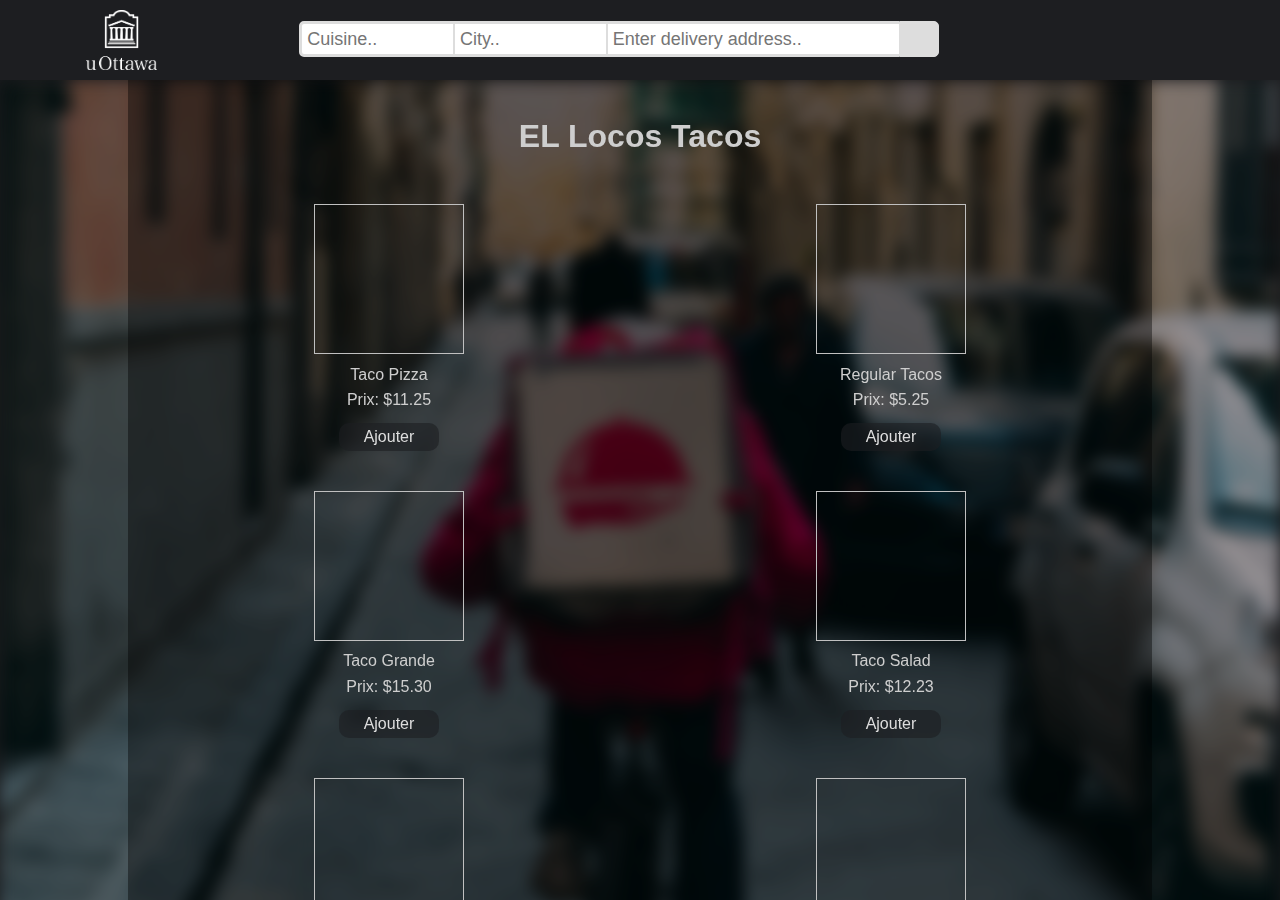
==== Menu.html @ 67d192f4 "menu page built" ====
<!DOCTYPE html>
<html>
<head>
  <meta charset="utf-8" />
  <link rel="stylesheet" href="css/Standard.css" />
  <link rel="stylesheet" href="https://use.fontawesome.com/releases/v5.8.2/css/all.css" integrity="sha384-oS3vJWv+0UjzBfQzYUhtDYW+Pj2yciDJxpsK1OYPAYjqT085Qq/1cq5FLXAZQ7Ay" crossorigin="anonymous">

  <!-- topnav is the navigation bar of the website -->
  <ul class="navbar">
    <!-- <li class="leftIcon"><a href="#news"><i class="fas fa-seedling"></i> Food Sprouters</i></a></li> -->
    <li class="leftIcon"><a class="logo" href="index.html"><img src="resources/white_uottawa_logo.png" alt="uOttawa logo"></a></li>
    <div class="wrapNav">
      <div class="search">
        <input class="searchFood" list="foodType" placeholder="Cuisine..">
        <datalist id="foodType">
          <option value="Any">
            <option value="Breakfast">
              <option value="Lunch">
                <option value="Dinner">
                  <option value="To go">
                    <option value="Drinks">
                    </datalist>
                    <input class="searchCity" list="cityName" placeholder="City..">
                    <datalist id="cityName">
                      <option value="Ottawa">
                        <option value="Montreal">
                          <option value="Toronto">
                            <option value="Quebec">
                              <option value="Vancouver">
                              </datalist>
                              <!-- <input type="text" class="searchCity" placeholder="Enter your city"> -->
                              <input type="text" class="searchTermNav" placeholder="Enter delivery address..">
                              <a href="Restaurants.html">
                                <button type="submit" class="searchButton">
                                  <i class="fa fa-search"></i>
                                </button>
                              </a>
                            </div>
                          </div>

                          <li class="rightIcon"></li>
                          <li class="rightIcon"><a href="Order.html"><i class="fas fa-shopping-cart"></i></a></li>
                        </ul>
</head>

<body>
  <div class="backgroundImage">
  </div>

                          <div class="mainBody">
                          <div class="bacgroundScroll">
                            <div class="foodMenu">
                              <h1> EL Locos Tacos</h1>
                              <div class="foodLeft">
                                <img></img>
                                <br>
                                Taco Pizza
                                <br>
                                Prix: $11.25
                                <br>
                                <button>Ajouter</button>
                              </div>

                              <div class="foodRight">
                                <img></img>
                                <br>
                                Regular Tacos
                                <br>
                                Prix: $5.25
                                <br>
                                <button>Ajouter</button>
                              </div>

                              <div class="foodLeft">
                                <img></img>
                                <br>
                                Taco Grande
                                <br>
                                Prix: $15.30
                                <br>
                                <button>Ajouter</button>
                              </div>

                              <div class="foodRight">
                                <img></img>
                                <br>
                                Taco Salad
                                <br>
                                Prix: $12.23
                                <br>
                                <button>Ajouter</button>
                              </div>

                              <div class="foodLeft">
                                <img></img>
                                <br>
                                Gucamole Sandwich
                                <br>
                                Prix: $6.45
                                <br>
                                <button>Ajouter</button>
                              </div>

                              <div class="foodRight">
                                <img></img>
                                <br>
                                Nachos
                                <br>
                                Prix: $6.76
                                <br>
                                <button>Ajouter</button>
                              </div>

                              <div class="foodRight">
                                <br>
                                <br>
                              </div>
                          </div>

                      </div>
                    </body>
                    </html>
---- css/Standard.css ----
/* the body influences everything that doesn't have a class or id*/
body {
  background-color: #f2f2f2;
  width: 100%;
  background-color: #2a2b30;
  color: #cecece;
  height: 100%;
  margin: 0;
  font-family: Arial !important;
  -webkit-font-smoothing: antialiased;
}

html{
  height: 100%;
  margin: 0;
}

h1{
  text-align: center;
}

h2{
  font-size: 4vh !important;
  margin: auto;
  color: green;
  /* background-color: #f2f2f2; */

}

.backgroundImage{
  background-image: url('../resources/deliveryBoy.jpg');
  filter: blur(8px);
  -webkit-filter: blur(8px);
  height: 100%;
  width: 100%;
  z-index: 1;
  display: block;
  background-position: center;
  background-repeat: no-repeat;
  background-size: cover;
  position: fixed;
}


.mainBody{
background-color: rgb(0,0,0); /* Fallback color */
background-color: rgba(0,0,0, 0.4); /* Black w/opacity/see-through */
position: fixed;
z-index: 2;
width: 100%;
height: 100%;
}

/* navigation bar */
.navbar{
  padding: 10px 0;
  display: flex;
  align-items: center;
  justify-content: space-around;
  position: relative;
  z-index: 100;
}

.navbar .wrap{
  width: 40%;
}

/* Start of search bar*/
.search {
  width: 100%;
  position: relative;
  display: flex;
}

.searchTerm {
  width: 100%;
  border: 3px solid #ddd;
  border-right: none;
  padding: 5px;
  height: 20px;
  border-radius: 5px 0 0 5px;
  font-size: 18px;
  outline: none;
  color: #1c1d20;
}

.searchTermNav {
  width: 100%;
  border: 3px solid #ddd;
  border-right: none;
  border-left: none;
  padding: 5px;
  height: 20px;
  font-size: 18px;
  outline: none;
  color: #1c1d20;
}

.searchCity {
  width: 50%;
  border: 3px solid #ddd;
  border-right: 2px solid #ddd;
  border-left: none;
  padding: 5px;
  height: 20px;
  font-size: 18px;
  outline: none;
  color: #1c1d20;
}

.searchFood {
  width: 50%;
  border: 3px solid #ddd;
  border-right: 2px solid #ddd;
  padding: 5px;
  height: 20px;
  border-radius: 5px 0 0 5px;
  font-size: 18px;
  outline: none;
  color: #1c1d20;
}

ul {
  list-style-type: none;
  margin: 0;
  padding: 0;
  overflow: hidden;
  background-color: #1d1e21;
  position: fixed;
  top: 0;
  width: 100%;
  z-index: 100;
}

li {
  display: inline-block;
  float: left;
  margin: 0;
  padding: 0;
}

li a {
  display: block;
  color: white;
  text-align: center;
  padding: 5px 30px;
  font-size: 18px;
  font-weight: bold;
  text-decoration: none;
}

li a:hover{
  color: #ccc;
}

li a.logo{
  padding-left: 30px;
  padding-right: 30px;
  padding-top: 0px;
  padding-bottom: 0px;
  height: 60px;
  justify-content: flex-start;
}

li a img{
  height: 100%;
}
/* end navigation bar */


.searchButton {
  width: 40px;
  height: 36px;
  border: 1px solid #ddd;
  background: #ddd;
  text-align: center;
  color: #1c1d20;
  border-radius: 0 5px 5px 0;
  cursor: pointer;
  outline: none;
  font-size: 20px;
}

.searchButton:hover{
  background-color: #ccc;
}

.wrap label{
  font-size: 18px;
}

.order{
  display: inline-block;
	border: solid black;
	border-width: 1px;
  margin-top: 12%;
	width: 35%;
	height: 500px;
	border-radius: 5px;
  background-color: rgba(0,0,0, 0.8); /* Black w/opacity/see-through */
	transition: width .5s ease-out, height .5s ease-out;
	vertical-align: middle;
	position: absolute;
  -webkit-mask-position-x: center;
  -webkit-mask-position-y: center;
  margin-left: 30%;
  margin-right: 50%;
}

.top-container-pricing h3, .pricing-container-pricing p{
	text-align: center;
}

.top-container-pricing h3{
	font-size: 200%;
}

.top-container-pricing p {
	margin: 0;
}

.top-container-pricing p:after{
	content: '/month';
	color: grey;
	font-size: 12px;
}

.features-list-container-pricing ul {
	list-style-type: none;
	padding: 0;
}

.features-list-container-pricing ul li{
	text-align: center;
	padding-top: 15px;
	padding-bottom: 15px;
}

.features-list-container-pricing ul li:nth-of-type(2n+1){
	background-color: rgba(23, 61, 80, 0.06);
}

.containerOrder{
  /* position: relative;
	top: 50%;
	text-align: center;
  box-sizing: content-box;
  text-align-last: auto;
  margin-right: 20%;
  margin-bottom: 10%;
  margin-left: 20%;
  margin-top: 10%; */
  text-align: -webkit-center;
  margin-top: 16%;

}

.orderBackground{
  background-image: url('../resources/food.jpg');
  filter: blur(8px);
  -webkit-filter: blur(8px);
  height: 100%;
  width: 100%;
  background-position: center;
  background-repeat: no-repeat;
  background-size: cover;
  position: absolute;
}

.wrap-order{
  position: relative;
  top: 25%;
  opacity: 0.6;
  margin-top: 5%;
}

.order-checkbox-list{
  margin: 5%;
  font-weight: bold;
  font-family: Verdana;
  font-size: 12px;
  color: #ffffff;
}

/*Resize the wrap to see the search bar change!*/
.wrap{
  width: 60%;
  position: absolute;
  top: 50%;
  left: 50%;
  transform: translate(-50%, -50%);
}

.wrapNav{
  width: 50%;
  top: 50%;
  left: 50%;
}
/* end of search bar*/

.bacgroundScroll{
  height: 100%;
  width: 80%;
  background-color: rgb(0,0,0); /* Fallback color */
  background-color: rgba(0,0,0, 0.4); /* Black w/opacity/see-through */
  margin-left: auto;
  margin-right: auto;
  overflow: scroll;
}


.restaurant{
  display: flex;
  /* justify-content: space-around; */
  padding: 10px;
}

.restaurantContent{
  width: 50%;
  line-height: 1.6;
}

.restaurant button, .foodMenu button{
  margin-top: 10px;
  background-color: rgba(29,30,33, 0.6);
  color: #dddddd;
  border-radius: 10px 10px 10px 10px;
  padding: 5px;
  text-align: center;
  width: 100px;
  outline: none;
  border: none;
  font-size: 16px;
  cursor: pointer;
}

.restaurant button:hover, .foodMenu button:hover{
  background-color: rgba(29,30,33, 0.9);
}

.restaurantImage{
  width: 50%;
  padding: 10px;
  text-align: center;
}

.restaurantImage img{
  width: 65%;
}

.foodMenu img{
  width: 150px;
  height: 150px;
}

.foodMenu{
text-align: center;
height: 100%;
padding: 10px;
padding-bottom: 100px;
line-height: 1.6;
}

.foodLeft{
  width: 50%;
float: left;
padding-top: 20px;
padding-bottom: 20px;

}
.foodRight{
  width: 50%;
  float: right;
  padding-top: 20px;
  padding-bottom: 20px;
}

.checked{
  color: orange;
}
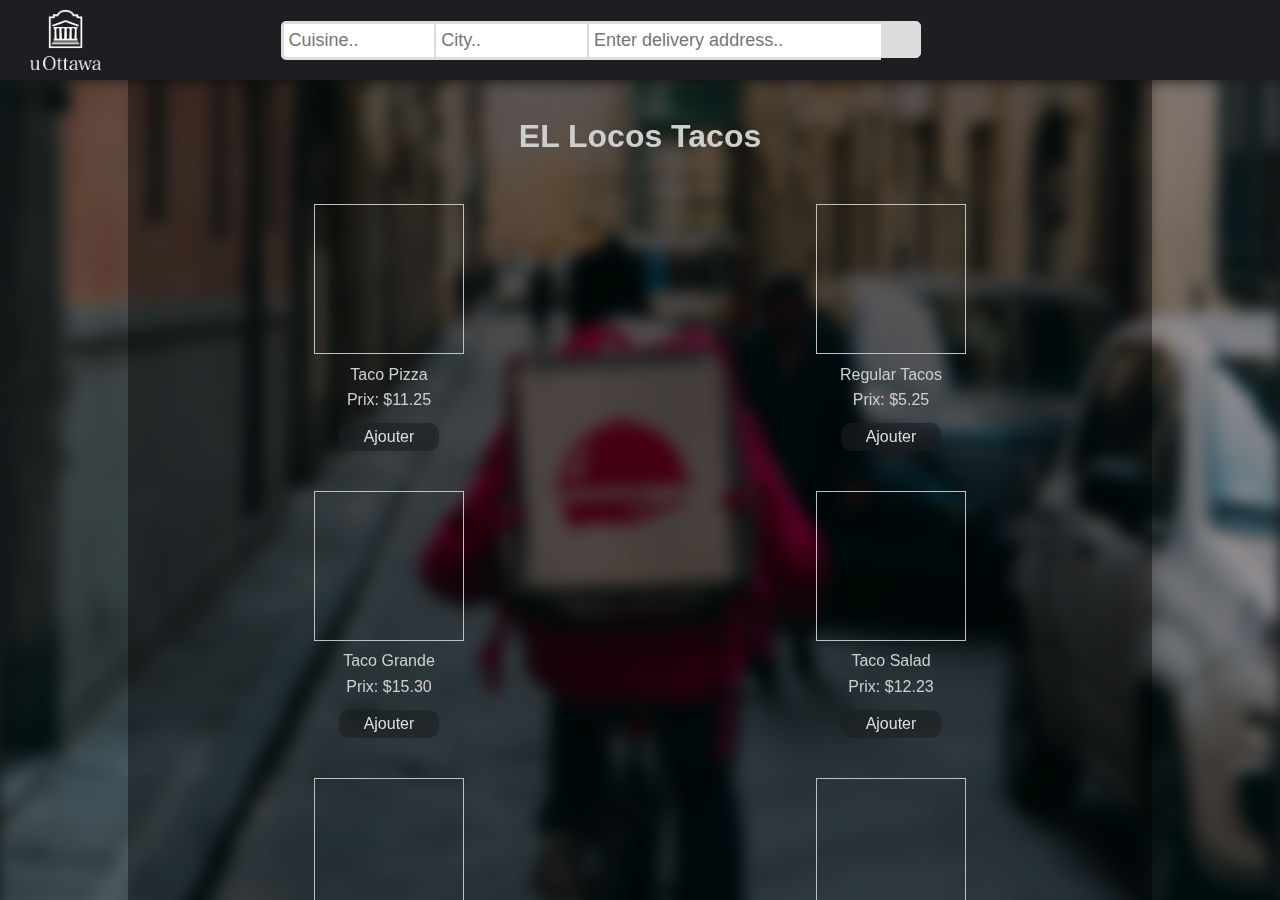
==== commit 112581b5: "added JQuery sessionStorage to hold the value of search bars" ====
--- a/Menu.html
+++ b/Menu.html
@@ -5,13 +5,17 @@
   <link rel="stylesheet" href="css/Standard.css" />
   <link rel="stylesheet" href="https://use.fontawesome.com/releases/v5.8.2/css/all.css" integrity="sha384-oS3vJWv+0UjzBfQzYUhtDYW+Pj2yciDJxpsK1OYPAYjqT085Qq/1cq5FLXAZQ7Ay" crossorigin="anonymous">
 
+  <!-- scripts -->
+  <script type="text/JavaScript" src="http://ajax.googleapis.com/ajax/libs/jquery/1.10.1/jquery.min.js" ></script>
+ <script type="text/Javascript" src="javascript/Standard.js"></script>
+
   <!-- topnav is the navigation bar of the website -->
   <ul class="navbar">
     <!-- <li class="leftIcon"><a href="#news"><i class="fas fa-seedling"></i> Food Sprouters</i></a></li> -->
     <li class="leftIcon"><a class="logo" href="index.html"><img src="resources/white_uottawa_logo.png" alt="uOttawa logo"></a></li>
     <div class="wrapNav">
       <div class="search">
-        <input class="searchFood" list="foodType" placeholder="Cuisine..">
+        <input id="searchCuisineId" class="searchFood" list="foodType" placeholder="Cuisine..">
         <datalist id="foodType">
           <option value="Any">
             <option value="Breakfast">
@@ -20,7 +24,7 @@
                   <option value="To go">
                     <option value="Drinks">
                     </datalist>
-                    <input class="searchCity" list="cityName" placeholder="City..">
+                    <input id="searchCityId" class="searchCity" list="cityName" placeholder="City..">
                     <datalist id="cityName">
                       <option value="Ottawa">
                         <option value="Montreal">
@@ -29,8 +33,8 @@
                               <option value="Vancouver">
                               </datalist>
                               <!-- <input type="text" class="searchCity" placeholder="Enter your city"> -->
-                              <input type="text" class="searchTermNav" placeholder="Enter delivery address..">
-                              <a href="Restaurants.html">
+                              <input id="searchAddressId" type="text" class="searchTermNav" placeholder="Enter delivery address..">
+                              <a id="searchButtonId" href="Restaurants.html">
                                 <button type="submit" class="searchButton">
                                   <i class="fa fa-search"></i>
                                 </button>
--- a/css/Standard.css
+++ b/css/Standard.css
@@ -3,22 +3,20 @@
   background-color: #f2f2f2;
   width: 100%;
   background-color: #2a2b30;
+  /* color: #cecece; */
   color: #cecece;
   height: 100%;
   margin: 0;
   font-family: Arial !important;
   -webkit-font-smoothing: antialiased;
 }
-
 html{
   height: 100%;
   margin: 0;
 }
-
 h1{
   text-align: center;
 }
-
 h2{
   font-size: 4vh !important;
   margin: auto;
@@ -40,8 +38,6 @@
   background-size: cover;
   position: fixed;
 }
-
-
 .mainBody{
 background-color: rgb(0,0,0); /* Fallback color */
 background-color: rgba(0,0,0, 0.4); /* Black w/opacity/see-through */
@@ -51,12 +47,51 @@
 height: 100%;
 }
 
+.order{
+  display: inline-block;
+	border: solid black;
+	border-width: 1px;
+  margin-top: 12%;
+	width: 35%;
+  height: fit-content;
+  padding-bottom: 30px;
+	border-radius: 5px;
+  background-color: rgba(255, 251, 251, 0.9);
+  /* background-color: rgba(255, 251, 251, 0.55); /* Black w/opacity/see-through */ */
+	transition: width .5s ease-out, height .5s ease-out;
+	vertical-align: middle;
+	position: absolute;
+  -webkit-mask-position-x: center;
+  -webkit-mask-position-y: center;
+  margin-left: 30%;
+  margin-right: 50%;
+}
+
+.mainPayment{
+    box-sizing: inherit;
+    z-index: 0;
+    flex: 1 0 auto;
+    border-radius: 8px;
+    box-shadow: 0 0 8px 0 rgba(0,0,0,0.12), 0 8px 8px 0 rgba(0,0,0,0.12);
+    display: flex;
+    width: 400px;
+    flex-direction: column;
+    min-height: 0;
+    background-color: #ffffff8a;
+    height: fit-content;
+    padding: 17px;
+    position: fixed;
+    align-items: baseline;
+    margin-top: 10%;
+    margin-left: 1%;
+}
+
 /* navigation bar */
 .navbar{
   padding: 10px 0;
   display: flex;
   align-items: center;
-  justify-content: space-around;
+  justify-content: space-between;
   position: relative;
   z-index: 100;
 }
@@ -77,7 +112,6 @@
   border: 3px solid #ddd;
   border-right: none;
   padding: 5px;
-  height: 20px;
   border-radius: 5px 0 0 5px;
   font-size: 18px;
   outline: none;
@@ -90,7 +124,6 @@
   border-right: none;
   border-left: none;
   padding: 5px;
-  height: 20px;
   font-size: 18px;
   outline: none;
   color: #1c1d20;
@@ -102,7 +135,6 @@
   border-right: 2px solid #ddd;
   border-left: none;
   padding: 5px;
-  height: 20px;
   font-size: 18px;
   outline: none;
   color: #1c1d20;
@@ -113,7 +145,6 @@
   border: 3px solid #ddd;
   border-right: 2px solid #ddd;
   padding: 5px;
-  height: 20px;
   border-radius: 5px 0 0 5px;
   font-size: 18px;
   outline: none;
@@ -170,7 +201,7 @@
 
 .searchButton {
   width: 40px;
-  height: 36px;
+  height: 37px;
   border: 1px solid #ddd;
   background: #ddd;
   text-align: center;
@@ -189,26 +220,258 @@
   font-size: 18px;
 }
 
-.order{
+
+
+.details {
+  color: #8D9499;
+    font-size: 14px;
+    font-family: CoreSans, sans-serif;
+    font-weight: 400;
+    line-height: 21px;
+    letter-spacing: 0.01071em;
+}
+
+.header{
+    margin-block-start: 2.33em;
+    margin-block-end: 2.33em;
+    margin-inline-start: 0px;
+    margin-inline-end: 0px;
+    margin-bottom: 15px;
+    font-size: x-large;
+    color: #172026;
+    max-width: 100%;
+    line-height: 28px;
+    letter-spacing: 0;
+    font-size: x-large;
+    font-weight: 800;
+    padding-bottom: 16px;
+}
+
+.orderHeader{
+    padding: 16px 16px 20px;
+    border-bottom: 1px solid #1c1d20;
+    position: relative;
+    flex: 0 0 auto;
+    font-weight: 800;
+    font-size: x-large;
+    color: #1c1d20;
+}
+
+.OrderList{
+  overflow-y: auto;
+  flex: 1 1 auto;
+  overflow-x: hidden;
+  box-sizing: inherit;
+}
+
+.payTitle{
+  padding: 16px 0px 12px;
+}
+
+.pay{
+    align-items: center;
+    display: flex;
+    justify-content: space-between;
+    padding: 0 16px 0 24px;
+    flex: 1;
+    display: flex;
+    flex-wrap: nowrap;
+    width: 33%;
+    flex-grow: 1;
+}
+
+.paymentBG{
+  background-image: url('../resources/payment.jpg');
+  filter: blur(8px);
+  -webkit-filter: blur(8px);
+  height: 100%;
+  width: 100%;
+  background-position: center;
+  background-repeat: no-repeat;
+  background-size: cover;
+  position: fixed;
+}
+
+.paymentButton{
+  letter-spacing: 0;
+  border-radius: 20%;
+  max-width: 100%;
+  min-width: 80px;
+  min-height: 36px;
+  text-align: center;
+  white-space: nowrap;
+  color: inherit;
+  border-color: currentColor;
+  padding: 6px 8px;
+  font-size: 10px;
+  box-sizing: border-box;
+  transition: background-color 250ms cubic-bezier(0.4, 0, 0.2, 1) 0ms,box-shadow 250ms cubic-bezier(0.4, 0, 0.2, 1) 0ms,border 250ms cubic-bezier(0.4, 0, 0.2, 1) 0ms;
+  line-height: 1.5;
+  font-weight: 700;
+  text-transform: uppercase;
+  width= -webkit-fill-available;
+}
+
+.orderListContainer{
+  overflow-y: auto;
+  flex: 1 1 auto;
+  overflow-x: hidden;
+  box-sizing: inherit;
+}
+
+.payButtSpan{
+  width: 100%;
+  display: inherit;
+  align-items: inherit;
+  justify-content: inherit;
+}
+
+.h3{
+  color: #8D9499;
+    font-size: 14px;
+    font-family: CoreSans, sans-serif;
+    font-weight: 400;
+    line-height: 21px;
+    letter-spacing: 0.01071em;
+}
+
+.confirmButton{
+    border-radius: 10px;
+    padding: 10px 60px;
+    font-family: montserrat;
+    -webkit-appearance: button;
+    height: 50px;
+    width: 100%;
+    display: inherit;
+    align-items: inherit;
+    justify-content: inherit;
+    font-size: x-large;
+    font-weight: 600;
+    color: #524a46;
+    cursor: pointer;
+}
+
+.checkoutButton{
+  width: auto;
+  border-radius: 10px;
+  padding: 10px 60px;
+  font-family: montserrat;
+  -webkit-appearance: button;
+  height: 50px;
+  display: inherit;
+  align-items: inherit;
+  justify-content: inherit;
+  text-decoration: none;
+  font-size: x-large;
+  font-weight: 600;
+  margin-top: 5%;
+  color: #524a46;
+  cursor: pointer;
+}
+
+.linkk{
+  text-decoration: none;
+}
+
+.orderReview{
+    width: 100%;
+    background-color: #fff;
+    border-radius: 8px;
+    overflow: hidden;
+    flex: 1 1 auto;
+    display: flex;
+    flex-direction: column;
+}
+
+.confirmation{
+  width: -webkit-fill-available;
+}
+
+
+
+.paymentDetails{
+  position: fixed;
+  margin-left: 68.5%;
+  box-sizing: inherit;
+  font-family: CoreSans, sans-serif !important;
+  z-index: 0;
+  flex: 1 0 auto;
+  border-radius: 8px;
+  box-shadow: 0 0 8px 0 rgba(0,0,0,0.12), 0 8px 8px 0 rgba(0,0,0,0.12);
+  display: flex;
+  width: 400px;
+  flex-direction: column;
+  min-height: 0;
+  background-color: #29020294;
+  height: fit-content;
+  padding: 17px;
+  position: fixed;
+  align-items: baseline;
+  margin-top: 10%;
+}
+
+.payContainer{
   display: inline-block;
-	border: solid black;
-	border-width: 1px;
-  margin-top: 12%;
-	width: 35%;
-	height: 500px;
-	border-radius: 5px;
-  background-color: rgba(0,0,0, 0.8); /* Black w/opacity/see-through */
-	transition: width .5s ease-out, height .5s ease-out;
-	vertical-align: middle;
-	position: absolute;
-  -webkit-mask-position-x: center;
-  -webkit-mask-position-y: center;
-  margin-left: 30%;
-  margin-right: 50%;
+  width: 60%;
+  position: relative;
+  margin-left: auto;
+  margin-right: auto;
+}
+
+.selectType{
+    display: flex;
+    justify-content: space-between;
+    padding-left: 20px;
+    padding-top: 20px;
+    padding-bottom: 20px;
+}
+
+.pDt{
+    color: #172026d6;
+    max-width: 100%;
+    font-size: 14px;
+    font-weight: 500;
+    line-height: 21px;
+    letter-spacing: 0;
+    margin: 0;
+    display: block;
+    margin-bottom: 5px;
+}
+
+.deliverySpecs{
+    width: -webkit-fill-available;
+    height: 40px;
+    padding-top: 10px;
+    box-sizing: inherit;
+    margin: 0;
+    border: 0;
+    display: inline-flex;
+    padding: 0;
+    position: relative;
+    min-width: 0;
+    flex-direction: column;
+    vertical-align: top;
+}
+
+.deliveryInstructions{
+    height: inherit;
+    border-radius: 10px;
+    border-width: 0px;
+    outline: none;
+}
+
+.deliveryInfo{
+    margin-top: auto;
+    width: inherit;
+}
+
+.deliveryLocation{
+  margin-top: 20px;
 }
 
 .top-container-pricing h3, .pricing-container-pricing p{
 	text-align: center;
+  color: #1d0b0b;
 }
 
 .top-container-pricing h3{
@@ -216,12 +479,12 @@
 }
 
 .top-container-pricing p {
+  color: #1d0b0b;
 	margin: 0;
 }
 
 .top-container-pricing p:after{
-	content: '/month';
-	color: grey;
+	color: #1d0b0b;
 	font-size: 12px;
 }
 
@@ -241,18 +504,19 @@
 }
 
 .containerOrder{
-  /* position: relative;
-	top: 50%;
-	text-align: center;
-  box-sizing: content-box;
-  text-align-last: auto;
-  margin-right: 20%;
-  margin-bottom: 10%;
-  margin-left: 20%;
-  margin-top: 10%; */
   text-align: -webkit-center;
-  margin-top: 16%;
-
+
+}
+
+.item{
+    padding-top: 18px;
+    cursor: default;
+    color: #1d0b0b;
+}
+
+.itemSpecs{
+  box-sizing: inherit;
+  font-family: CoreSans, sans-serif !important;
 }
 
 .orderBackground{
@@ -264,7 +528,7 @@
   background-position: center;
   background-repeat: no-repeat;
   background-size: cover;
-  position: absolute;
+  position: fixed;
 }
 
 .wrap-order{
@@ -272,6 +536,23 @@
   top: 25%;
   opacity: 0.6;
   margin-top: 5%;
+  text-decoration-color: #1d0b0b;
+}
+
+.container-button{
+  font-family: 'Montserrat Alternates', sans-serif;
+	color: white;
+	background-color: #1d0b0b;
+	border: none;
+	padding: 13px 35px;
+	text-align: center;
+  width: fit-content;
+	text-decoration: none;
+	font-size: 16px;
+	margin: 4px 2px;
+	cursor: pointer;
+	outline: none;
+	border-radius: 7px;
 }
 
 .order-checkbox-list{
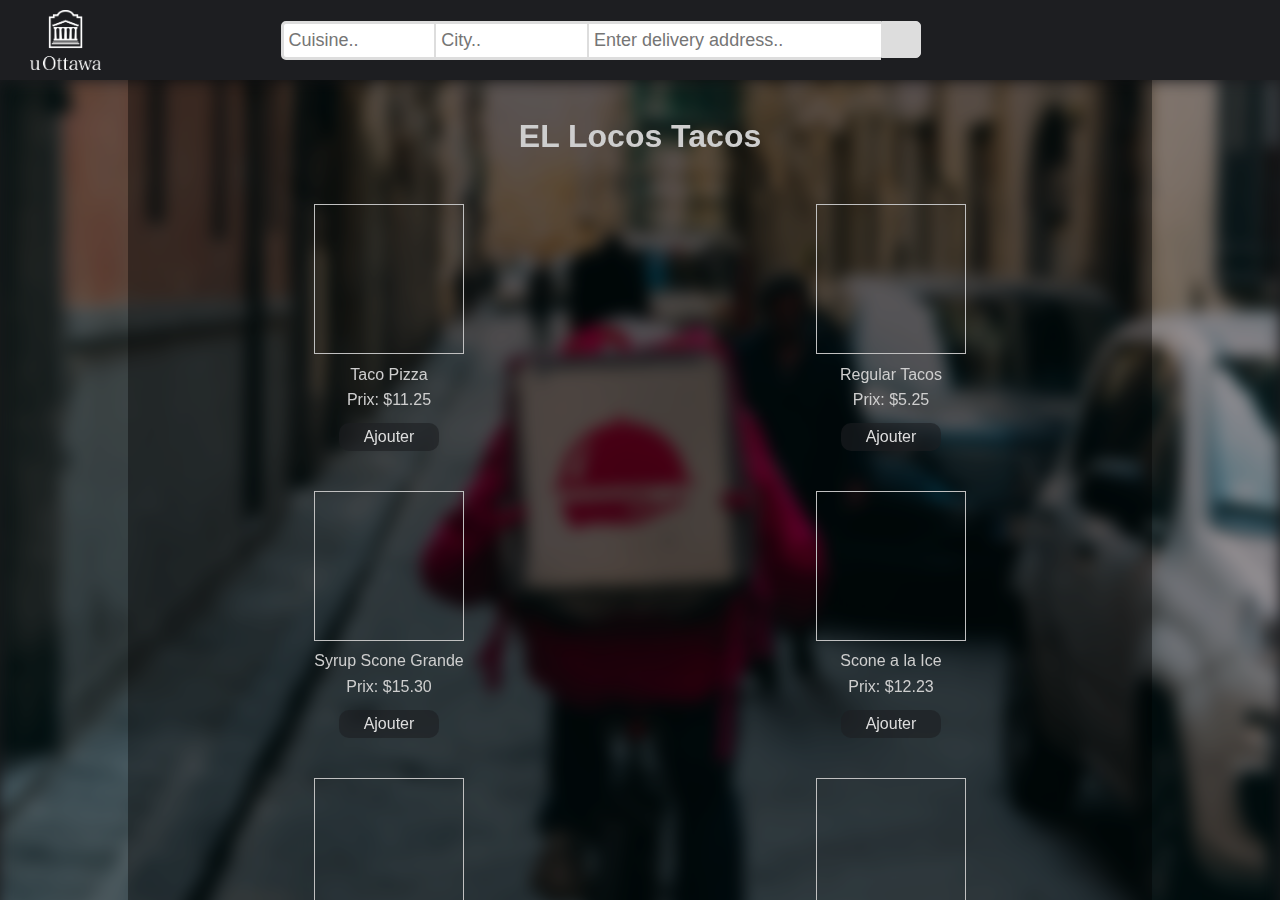
==== commit c92c3d15: "adding jquery transition for menu items" ====
--- a/Menu.html
+++ b/Menu.html
@@ -54,15 +54,16 @@
                           <div class="mainBody">
                           <div class="bacgroundScroll">
                             <div class="foodMenu">
-                              <h1> EL Locos Tacos</h1>
+                              <h1 id="restaurantMenuId" > EL Locos Tacos</h1>
+                              <div id="divTacosId">
                               <div class="foodLeft">
                                 <img></img>
                                 <br>
-                                Taco Pizza
+                                <span>Taco Pizza</span>
                                 <br>
-                                Prix: $11.25
+                                Prix: <span>$11.25</span>
                                 <br>
-                                <button>Ajouter</button>
+                                <button id="menuItemId1">Ajouter</button>
                               </div>
 
                               <div class="foodRight">
@@ -72,48 +73,53 @@
                                 <br>
                                 Prix: $5.25
                                 <br>
-                                <button>Ajouter</button>
+                                <button id="menuItemId2">Ajouter</button>
                               </div>
+                            </div>
 
+                            <div id="divSconesId">
                               <div class="foodLeft">
                                 <img></img>
                                 <br>
-                                Taco Grande
+                                Syrup Scone Grande
                                 <br>
                                 Prix: $15.30
                                 <br>
-                                <button>Ajouter</button>
+                                <button id="menuItemId3">Ajouter</button>
                               </div>
 
                               <div class="foodRight">
                                 <img></img>
                                 <br>
-                                Taco Salad
+                                Scone a la Ice
                                 <br>
                                 Prix: $12.23
                                 <br>
-                                <button>Ajouter</button>
+                                <button id="menuItemId14">Ajouter</button>
                               </div>
+                            </div>
 
+                            <div id="divGreekId">
                               <div class="foodLeft">
                                 <img></img>
                                 <br>
-                                Gucamole Sandwich
+                                Sandwiche Tzatziki
                                 <br>
                                 Prix: $6.45
                                 <br>
-                                <button>Ajouter</button>
+                                <button id="menuItemId5">Ajouter</button>
                               </div>
 
                               <div class="foodRight">
                                 <img></img>
                                 <br>
-                                Nachos
+                                Doner et salade
                                 <br>
                                 Prix: $6.76
                                 <br>
-                                <button>Ajouter</button>
+                                <button id="menuItemId6">Ajouter</button>
                               </div>
+                            </div>
 
                               <div class="foodRight">
                                 <br>
--- a/css/Standard.css
+++ b/css/Standard.css
@@ -22,7 +22,10 @@
   margin: auto;
   color: green;
   /* background-color: #f2f2f2; */
-
+}
+h3{
+  margin-block-start: 0;
+  margin-block-end: 0;
 }
 
 .backgroundImage{
@@ -175,7 +178,7 @@
   color: white;
   text-align: center;
   padding: 5px 30px;
-  font-size: 18px;
+  font-size: 25px;
   font-weight: bold;
   text-decoration: none;
 }
@@ -636,7 +639,7 @@
 
 .foodMenu{
 text-align: center;
-height: 100%;
+height: fit-content;
 padding: 10px;
 padding-bottom: 100px;
 line-height: 1.6;
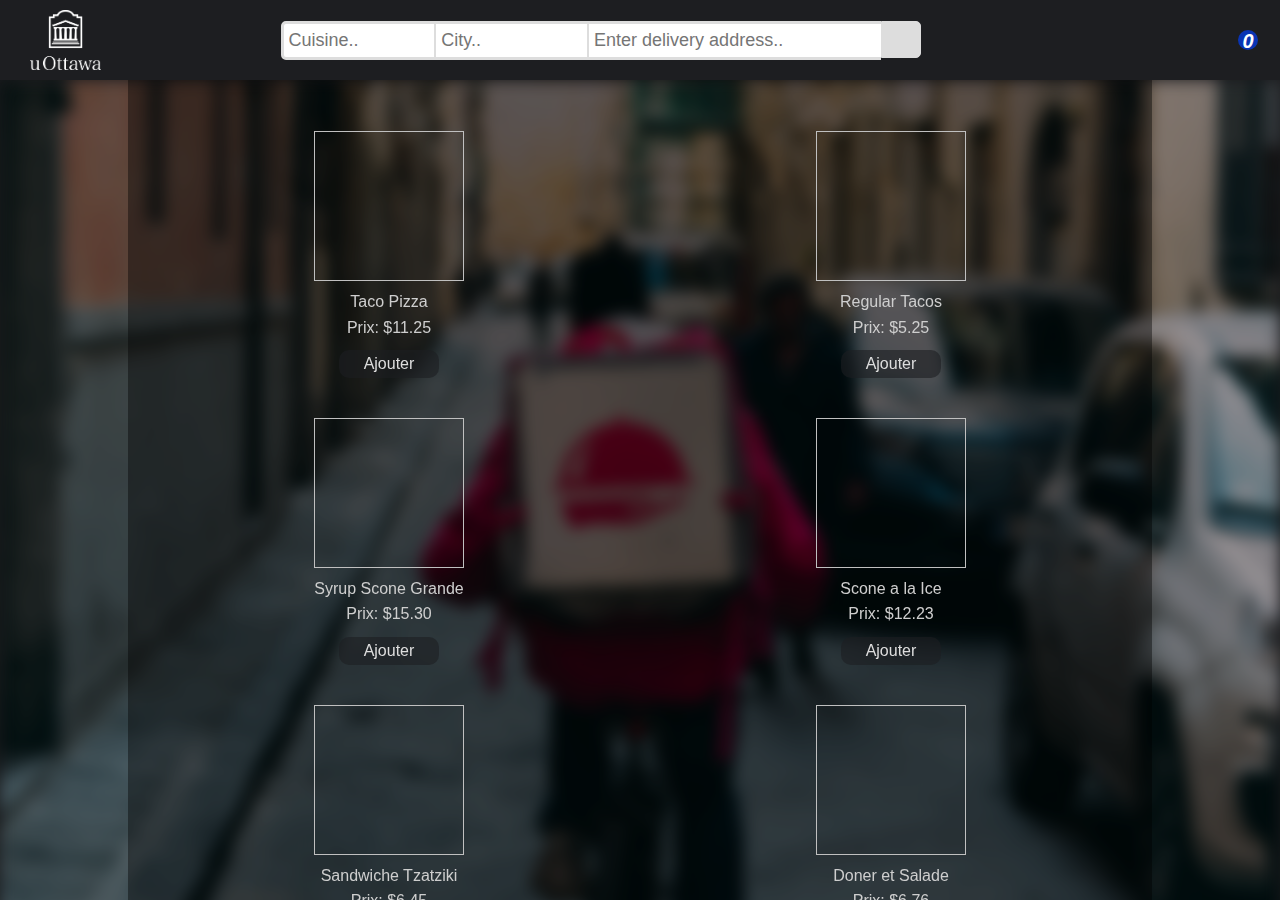
==== commit 26cbccc6: "Jquery to add menu items to order page" ====
--- a/Menu.html
+++ b/Menu.html
@@ -43,7 +43,7 @@
                           </div>
 
                           <li class="rightIcon"></li>
-                          <li class="rightIcon"><a href="Order.html"><i class="fas fa-shopping-cart"></i></a></li>
+                          <li class="rightIcon"><a href="Order.html"><i class="fas fa-shopping-cart"><span id="basketNum">0</span></i></a></li>
                         </ul>
 </head>
 
@@ -59,21 +59,21 @@
                               <div class="foodLeft">
                                 <img></img>
                                 <br>
-                                <span>Taco Pizza</span>
+                                <span id="menuItem1">Taco Pizza</span>
                                 <br>
-                                Prix: <span>$11.25</span>
+                                Prix: $<span id="priceItem1">11.25</span>
                                 <br>
-                                <button id="menuItemId1">Ajouter</button>
+                                <button id="menuItemButt1">Ajouter</button>
                               </div>
 
                               <div class="foodRight">
                                 <img></img>
                                 <br>
-                                Regular Tacos
+                                <span id="menuItem2">Regular Tacos</span>
                                 <br>
-                                Prix: $5.25
+                                Prix: $<span id="priceItem2">5.25</span>
                                 <br>
-                                <button id="menuItemId2">Ajouter</button>
+                                <button id="menuItemButt2">Ajouter</button>
                               </div>
                             </div>
 
@@ -81,21 +81,21 @@
                               <div class="foodLeft">
                                 <img></img>
                                 <br>
-                                Syrup Scone Grande
+                                <span id="menuItem3">Syrup Scone Grande</span>
                                 <br>
-                                Prix: $15.30
+                                Prix: $<span id="priceItem3">15.30</span>
                                 <br>
-                                <button id="menuItemId3">Ajouter</button>
+                                <button id="menuItemButt3">Ajouter</button>
                               </div>
 
                               <div class="foodRight">
                                 <img></img>
                                 <br>
-                                Scone a la Ice
+                                <span id="menuItem4">Scone a la Ice</span>
                                 <br>
-                                Prix: $12.23
+                                Prix: $<span id="priceItem4">12.23</span>
                                 <br>
-                                <button id="menuItemId14">Ajouter</button>
+                                <button id="menuItemButt4">Ajouter</button>
                               </div>
                             </div>
 
@@ -103,21 +103,21 @@
                               <div class="foodLeft">
                                 <img></img>
                                 <br>
-                                Sandwiche Tzatziki
+                                <span id="menuItem5">Sandwiche Tzatziki</span>
                                 <br>
-                                Prix: $6.45
+                                Prix: $<span id="priceItem5">6.45</span>
                                 <br>
-                                <button id="menuItemId5">Ajouter</button>
+                                <button id="menuItemButt5">Ajouter</button>
                               </div>
 
                               <div class="foodRight">
                                 <img></img>
                                 <br>
-                                Doner et salade
+                                <span id="menuItem6">Doner et Salade</span>
                                 <br>
-                                Prix: $6.76
+                                Prix: $<span id="priceItem6">6.76</span>
                                 <br>
-                                <button id="menuItemId6">Ajouter</button>
+                                <button id="menuItemButt6">Ajouter</button>
                               </div>
                             </div>
 
--- a/css/Standard.css
+++ b/css/Standard.css
@@ -51,23 +51,17 @@
 }
 
 .order{
-  display: inline-block;
-	border: solid black;
-	border-width: 1px;
   margin-top: 12%;
 	width: 35%;
   height: fit-content;
   padding-bottom: 30px;
+  padding-top: 15px;
 	border-radius: 5px;
   background-color: rgba(255, 251, 251, 0.9);
-  /* background-color: rgba(255, 251, 251, 0.55); /* Black w/opacity/see-through */ */
 	transition: width .5s ease-out, height .5s ease-out;
-	vertical-align: middle;
-	position: absolute;
-  -webkit-mask-position-x: center;
-  -webkit-mask-position-y: center;
-  margin-left: 30%;
-  margin-right: 50%;
+	position: relative;
+  margin-left: auto;
+  margin-right: auto;
 }
 
 .mainPayment{
@@ -265,6 +259,56 @@
   flex: 1 1 auto;
   overflow-x: hidden;
   box-sizing: inherit;
+}
+
+.orderItem{
+  width: 100%;
+  color: #1b1c1f;
+}
+
+#orderMenuContainer{
+  display: flex;
+}
+
+#orderMenuContainer .fas{
+  cursor: pointer;
+}
+#orderMenuContainer .fas:hover{
+  color: red;
+}
+
+#orderRemove{
+  padding: 10;
+  display: grid;
+  text-align: center;
+  width: 10%;
+}
+#orderMenu{
+  padding: 10;
+  padding-left: 0;
+  padding-right: 0;
+  display: grid;
+  text-align: left;
+  width: 60%;
+}
+#orderPrice{
+  padding: 10;
+  padding-left: 0;
+  display: grid;
+  text-align: right;
+  width: 30%;
+}
+
+#basketNum{
+  font-size: 20px;
+  color: #ffffff;
+  transform: translate(-12px, -10px);
+  vertical-align: top;
+  position: absolute;
+  background: #003ffbad;
+  border-radius: 50%;
+  width: 20px;
+  height: 20px;
 }
 
 .payTitle{
@@ -376,7 +420,7 @@
   text-decoration: none;
 }
 
-.orderReview{
+/* .orderReview{
     width: 100%;
     background-color: #fff;
     border-radius: 8px;
@@ -384,7 +428,7 @@
     flex: 1 1 auto;
     display: flex;
     flex-direction: column;
-}
+} */
 
 .confirmation{
   width: -webkit-fill-available;
@@ -475,6 +519,7 @@
 .top-container-pricing h3, .pricing-container-pricing p{
 	text-align: center;
   color: #1d0b0b;
+  padding-bottom: 15px;
 }
 
 .top-container-pricing h3{
